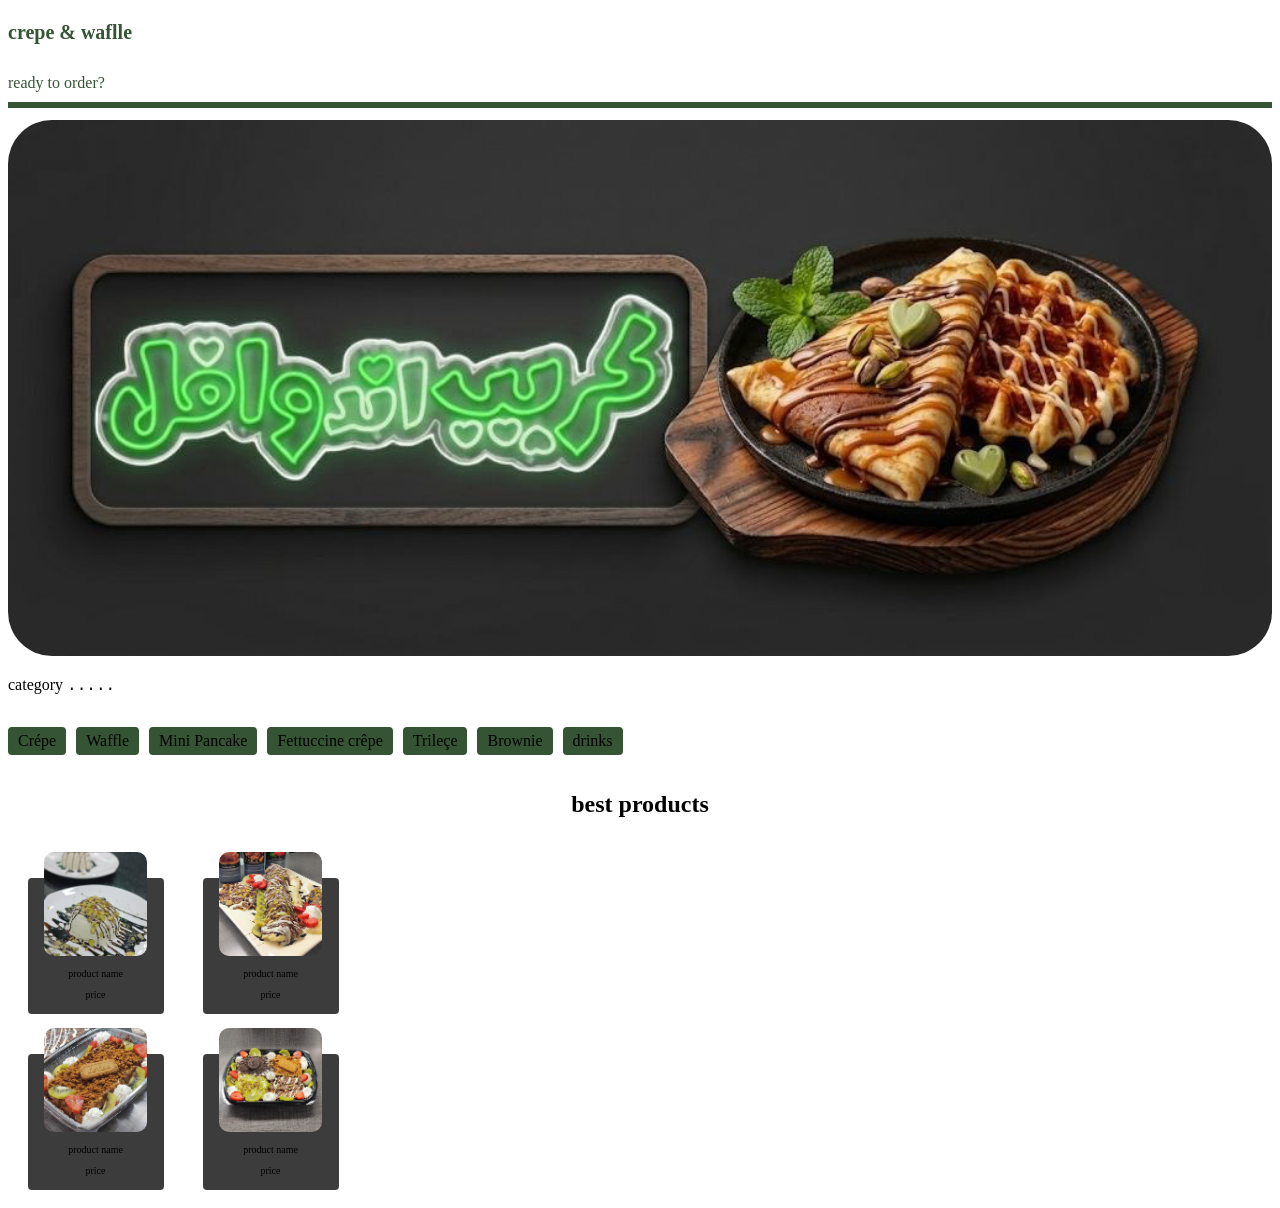
==== index.html @ 7a157cff "Add files via upload" ====
<!DOCTYPE html>
<html>
    <head>
        <meta name="viewport" content="width=device-width, initial-scale=1.0, maximum-scale=1.0, user-scalable=no">
        <meta charset="UTF-8">
        <title>crepe & waflle</title>
        <link rel="stylesheet" href="style.css">
        <link rel="preconnect" href="https://fonts.googleapis.com">
        <link rel="preconnect" href="https://fonts.gstatic.com" crossorigin>
        <link href="https://fonts.googleapis.com/css2?family=Anton&display=swap" rel="stylesheet">
    </head>
    <body>
        <header>
            <h1>crepe & waflle</h1>
            <!-- <img src="picture/sell.jpg" alt="sell" class="sell"> -->
            <p class="re">ready to order?</p>
           <hr>
        </header>
        <img src="picture/1.jpg" alt="" class="logo">
        <nav>
            <!-- <input type="text" search="search" placeholder="search for products"> -->
            <p>category <span class="point">.....</span></p>
            <div class="category">
            <p class="cate">Crépe</p>
            <p class="cate">Waffle</p>
            <p class="cate">Mini Pancake</p>
            <p class="cate">Fettuccine crêpe</p>          
            <p class="cate">Trileçe</p>
            <p class="cate">Brownie</p>
            <p class="cate">drinks</p>
            </div>
        </nav>
        <main>
            <p class="bp">best products</p>
            <section class="products">
                <div class="product">
                    <img src="picture/p1.jpg" alt="product1" class="pr">
                    <p>product name</p>
                    <p>price</p>
                </div>
                <div class="product">
                    <img src="picture/p2.jpg" alt="product2" class="pr">
                    <p>product name</p>
                    <p>price</p>
                </div>
                <div class="product2">
                    <img src="picture/p3.jpg" alt="product3" class="pr">
                    <p>product name</p>
                    <p>price</p>
                </div>
                <div class="product2">
                    <img src="picture/p4.jpg" alt="product4" class="pr">
                    <p>product name</p>
                    <p>price</p>
                </div>

            </section>
        </main>
    </body>

</html>
---- style.css ----
@media (max-width: 768px) {
 body {
    font-family: "Anton", sans-serif;
    background-color: #2c2c2c;
    color: white;
    padding: 3%;
}
}

header {
    color: #355434;
    text-align: left;
    display: inline-block;
    align-items: center;
    width: 100%;
}
hr{
    border: 3px solid #355434;
}
.logo {
    width: 100%;
    border-radius: 44px;
}
h1{
    display: inline-block;
    font-size: 20px;
}

.re {
    /* position: absolute; */
    display: block;
    /* top: 44px; */
    margin-bottom: 10px;
}

.sell {
    width: 16%;
    margin-left: auto;
}

input[type="text"] {
    width: 100%;
    padding: 10px;
    margin: 10px 0;
    box-sizing: border-box;
    border: 2px solid #221f1f;
    border-radius: 10px;
    color: #f08535;
}

.category {
    display: flex;
    margin-top: 10px;
    overflow-x: auto;
    white-space: nowrap;
    -webkit-overflow-scrolling: touch;
    scrollbar-width: none; /* Firefox */
}
.cate {
    display: inline-block;
    margin-right: 10px;
    padding: 5px 10px;
    background-color: #355434;
    border-radius: 4px;
    cursor: pointer;

}

.bp {
    font-size: 24px;
    font-weight: bold;
    margin-top: 20px;
    text-align: center;
}

section {
    width: 350px;
    display: flex;
    flex-wrap: wrap;
    justify-content: space-around;
    margin-top: 50px;
}

 .product { /* the best four products */
    width: 116px;
    height: 116px;
    margin: 10px;
    padding: 10px;
    background-color: #3c3c3c;
    border-radius: 4px;
    text-align: center;
    font-size: 10px;
}
 .product2 { /* the best four products */
    width: 116px;
    height: 116px;
    margin: 10px;
    padding: 10px;
    background-color: #3c3c3c;
    border-radius: 4px;
    text-align: center;
    font-size: 10px;
    margin-top: 30px;
}

.pr {
    margin-top: -31%;
    width: 89%;
    height: 90%;
    border-radius: 10px;
}

.point {
    font-family: 'Courier New', Courier, monospace;
}
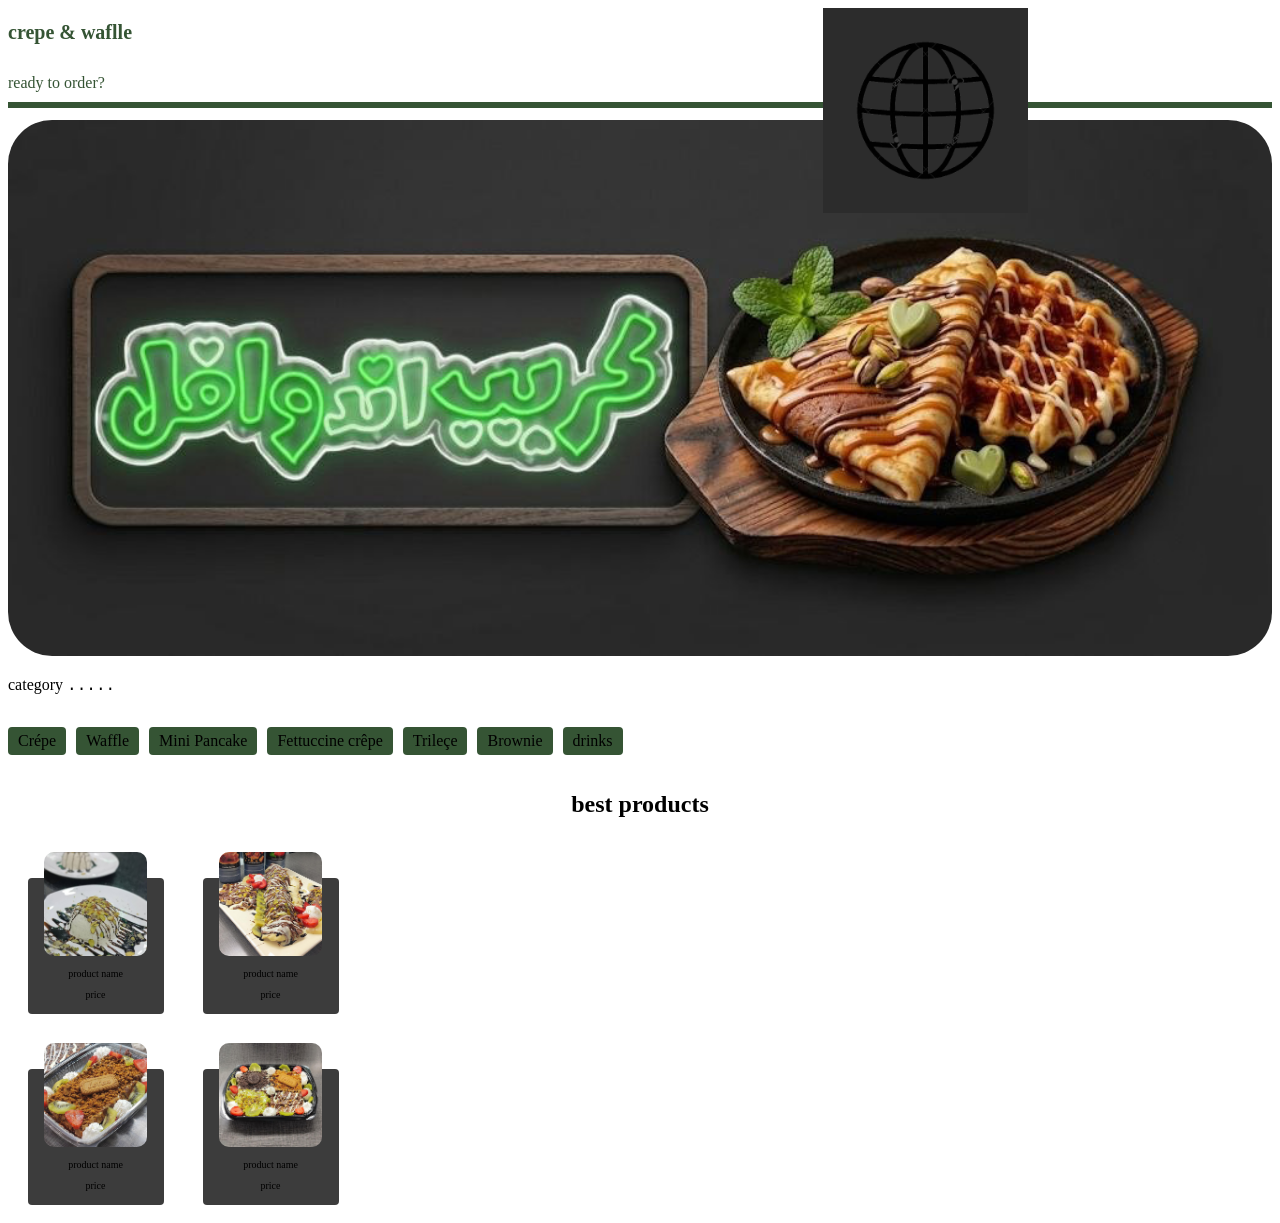
==== commit 49f03533: "Add files via upload" ====
--- a/index.html
+++ b/index.html
@@ -12,7 +12,7 @@
     <body>
         <header>
             <h1>crepe & waflle</h1>
-            <!-- <img src="picture/sell.jpg" alt="sell" class="sell"> -->
+             <img src="picture/lan.png" alt="sell" class="sell"> 
             <p class="re">ready to order?</p>
            <hr>
         </header>
--- a/style.css
+++ b/style.css
@@ -14,7 +14,7 @@
     align-items: center;
     width: 100%;
 }
-hr{
+hr{   /* the horezental line*/
     border: 3px solid #355434;
 }
 .logo {
@@ -35,7 +35,9 @@
 
 .sell {
     width: 16%;
-    margin-left: auto;
+    margin-left: 54%;
+    /* margin-top: -1%; */
+    position: absolute;
 }
 
 input[type="text"] {
@@ -100,7 +102,7 @@
     border-radius: 4px;
     text-align: center;
     font-size: 10px;
-    margin-top: 30px;
+    margin-top: 45px;
 }
 
 .pr {
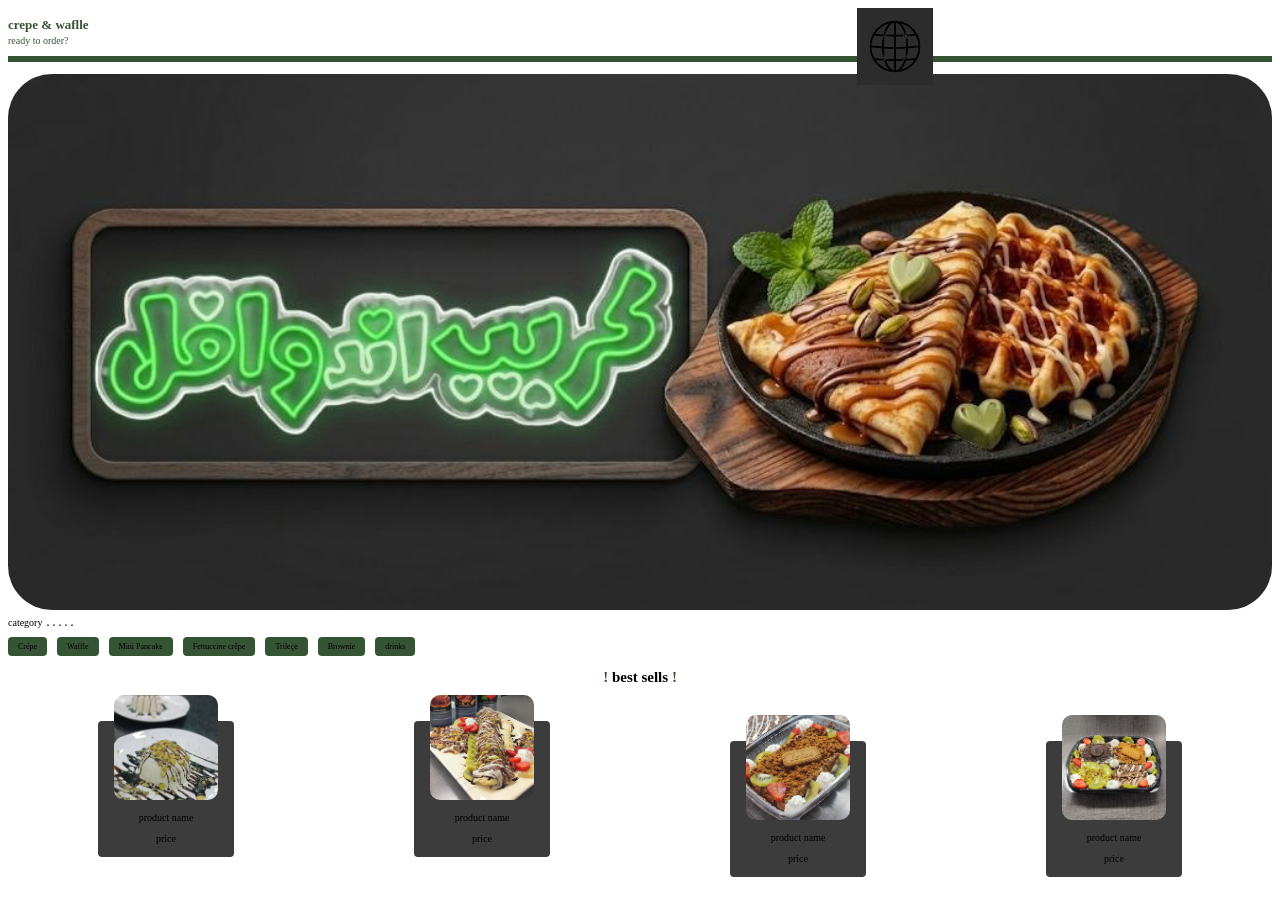
==== commit b32972b7: "Add files via upload" ====
--- a/index.html
+++ b/index.html
@@ -12,14 +12,14 @@
     <body>
         <header>
             <h1>crepe & waflle</h1>
-             <img src="picture/lan.png" alt="sell" class="sell"> 
+             <img src="picture/lan.png" alt="change language" class="lang"> 
             <p class="re">ready to order?</p>
            <hr>
         </header>
         <img src="picture/1.jpg" alt="" class="logo">
         <nav>
             <!-- <input type="text" search="search" placeholder="search for products"> -->
-            <p>category <span class="point">.....</span></p>
+            <p class="ca">category <span class="point">.....</span></p>
             <div class="category">
             <p class="cate">Crépe</p>
             <p class="cate">Waffle</p>
@@ -31,25 +31,25 @@
             </div>
         </nav>
         <main>
-            <p class="bp">best products</p>
+            <p class="bp"><span class="bpFL">!</span> best sells <span class="bpFL">!</span></p>
             <section class="products">
-                <div class="product">
-                    <img src="picture/p1.jpg" alt="product1" class="pr">
-                    <p>product name</p>
-                    <p>price</p>
-                </div>
-                <div class="product">
-                    <img src="picture/p2.jpg" alt="product2" class="pr">
+                <div class="product1">
+                    <img src="picture/p1.jpg" alt="product1" class="ProductPic">
                     <p>product name</p>
                     <p>price</p>
                 </div>
                 <div class="product2">
-                    <img src="picture/p3.jpg" alt="product3" class="pr">
+                    <img src="picture/p2.jpg" alt="product2" class="ProductPic">
                     <p>product name</p>
                     <p>price</p>
                 </div>
-                <div class="product2">
-                    <img src="picture/p4.jpg" alt="product4" class="pr">
+                <div class="product3">
+                    <img src="picture/p3.jpg" alt="product3" class="ProductPic">
+                    <p>product name</p>
+                    <p>price</p>
+                </div>
+                <div class="product4">
+                    <img src="picture/p4.jpg" alt="product4" class="ProductPic">
                     <p>product name</p>
                     <p>price</p>
                 </div>
--- a/style.css
+++ b/style.css
@@ -1,10 +1,19 @@
+html, body {
+    max-width: 100%;
+    overflow-x: hidden;
+}
+
 @media (max-width: 768px) {
  body {
-    font-family: "Anton", sans-serif;
+    font-family: "Inter", sans-serif;
     background-color: #2c2c2c;
     color: white;
     padding: 3%;
 }
+
+/* * {
+    outline: 1px solid red !important;
+} */
 }
 
 header {
@@ -14,51 +23,56 @@
     align-items: center;
     width: 100%;
 }
-hr{   /* the horezental line*/
+
+h1{
+    display: inline-block;
+    font-size: 13px;
+}
+
+.lang {                                 /*language icon*/
+    width: 6%;
+    margin-left: 60%;
+    position: absolute;
+}
+
+.re {                                   /*ready to order*/
+    display: block;
+    margin-bottom: 10px;
+    margin-top: -6px;
+    font-size: 10px;
+}
+
+hr {                                      /* the horezental line*/
     border: 3px solid #355434;
 }
-.logo {
+
+.logo {                                 /*the crep and wafll image (the main picture)*/
     width: 100%;
     border-radius: 44px;
 }
-h1{
-    display: inline-block;
-    font-size: 20px;
+
+.point {                                /*the points in category word*/
+    font-family: 'Courier New', Courier, monospace;
 }
 
-.re {
-    /* position: absolute; */
-    display: block;
-    /* top: 44px; */
-    margin-bottom: 10px;
+.bpFL {
+    color: #355434;
 }
 
-.sell {
-    width: 16%;
-    margin-left: 54%;
-    /* margin-top: -1%; */
-    position: absolute;
-}
-
-input[type="text"] {
-    width: 100%;
-    padding: 10px;
-    margin: 10px 0;
-    box-sizing: border-box;
-    border: 2px solid #221f1f;
-    border-radius: 10px;
-    color: #f08535;
-}
-
-.category {
+.category {                            /* category (section)*/
     display: flex;
-    margin-top: 10px;
+    margin-top: 0px;
     overflow-x: auto;
     white-space: nowrap;
     -webkit-overflow-scrolling: touch;
-    scrollbar-width: none; /* Firefox */
+    scrollbar-width: none; 
 }
-.cate {
+.ca{                                    /*category (word)*/
+    margin: 3px 0 0 0;
+    font-size: 10px;
+}
+
+.cate {                                /*types of category*/
     display: inline-block;
     margin-right: 10px;
     padding: 5px 10px;
@@ -68,22 +82,33 @@
 
 }
 
-.bp {
-    font-size: 24px;
+p.cate {
+    font-size: 8px;
+}
+
+.bp {                                  /*best proudects (word)*/
+    font-size: 15px;
     font-weight: bold;
-    margin-top: 20px;
+    margin-top: 5px;
     text-align: center;
 }
 
-section {
-    width: 350px;
+section {                           /*the best four product (section)*/
+    width: 100%;
     display: flex;
     flex-wrap: wrap;
     justify-content: space-around;
-    margin-top: 50px;
+    margin-top: 25px;
 }
 
- .product { /* the best four products */
+.ProductPic {                           /*produuct pictuire*/
+    margin-top: -31%;
+    width: 89%;
+    height: 90%;
+    border-radius: 10px;
+}
+
+ .product1 ,.product2 {                         /* the best four products (the two in up) */
     width: 116px;
     height: 116px;
     margin: 10px;
@@ -93,7 +118,7 @@
     text-align: center;
     font-size: 10px;
 }
- .product2 { /* the best four products */
+ .product3 , .product4 {                    /* the best four products (the two in down) */
     width: 116px;
     height: 116px;
     margin: 10px;
@@ -102,16 +127,5 @@
     border-radius: 4px;
     text-align: center;
     font-size: 10px;
-    margin-top: 45px;
+    margin-top: 30px;
 }
-
-.pr {
-    margin-top: -31%;
-    width: 89%;
-    height: 90%;
-    border-radius: 10px;
-}
-
-.point {
-    font-family: 'Courier New', Courier, monospace;
-}
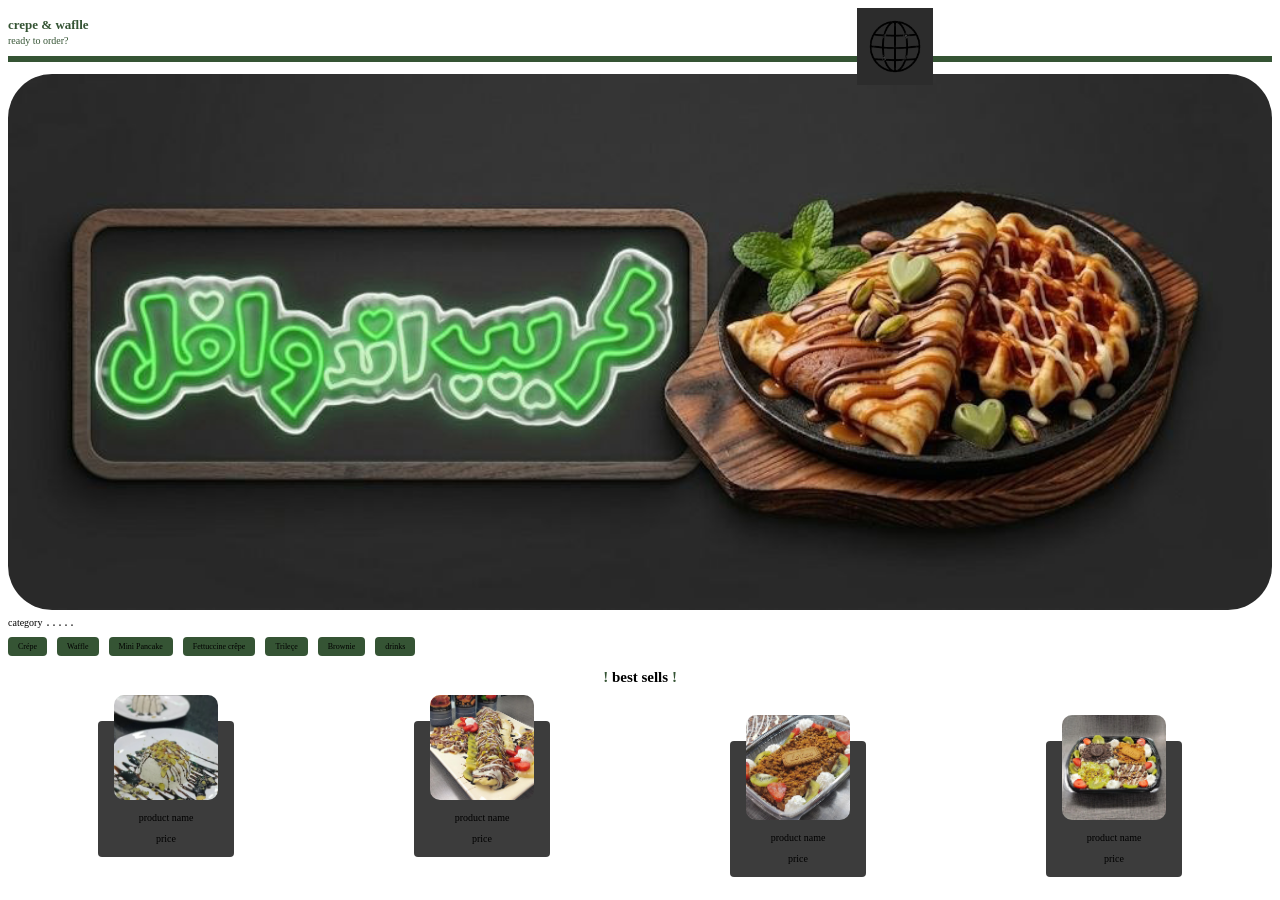
==== commit 7e6fc184: "Add files via upload" ====
--- a/index.html
+++ b/index.html
@@ -34,22 +34,22 @@
             <p class="bp"><span class="bpFL">!</span> best sells <span class="bpFL">!</span></p>
             <section class="products">
                 <div class="product1">
-                    <img src="picture/p1.jpg" alt="product1" class="ProductPic">
+                    <img src="picture/p1.webp" alt="product1" class="ProductPic">
                     <p>product name</p>
                     <p>price</p>
                 </div>
                 <div class="product2">
-                    <img src="picture/p2.jpg" alt="product2" class="ProductPic">
+                    <img src="picture/p2.webp" alt="product2" class="ProductPic">
                     <p>product name</p>
                     <p>price</p>
                 </div>
                 <div class="product3">
-                    <img src="picture/p3.jpg" alt="product3" class="ProductPic">
+                    <img src="picture/p3.webp" alt="product3" class="ProductPic">
                     <p>product name</p>
                     <p>price</p>
                 </div>
                 <div class="product4">
-                    <img src="picture/p4.jpg" alt="product4" class="ProductPic">
+                    <img src="picture/p4.webp" alt="product4" class="ProductPic">
                     <p>product name</p>
                     <p>price</p>
                 </div>
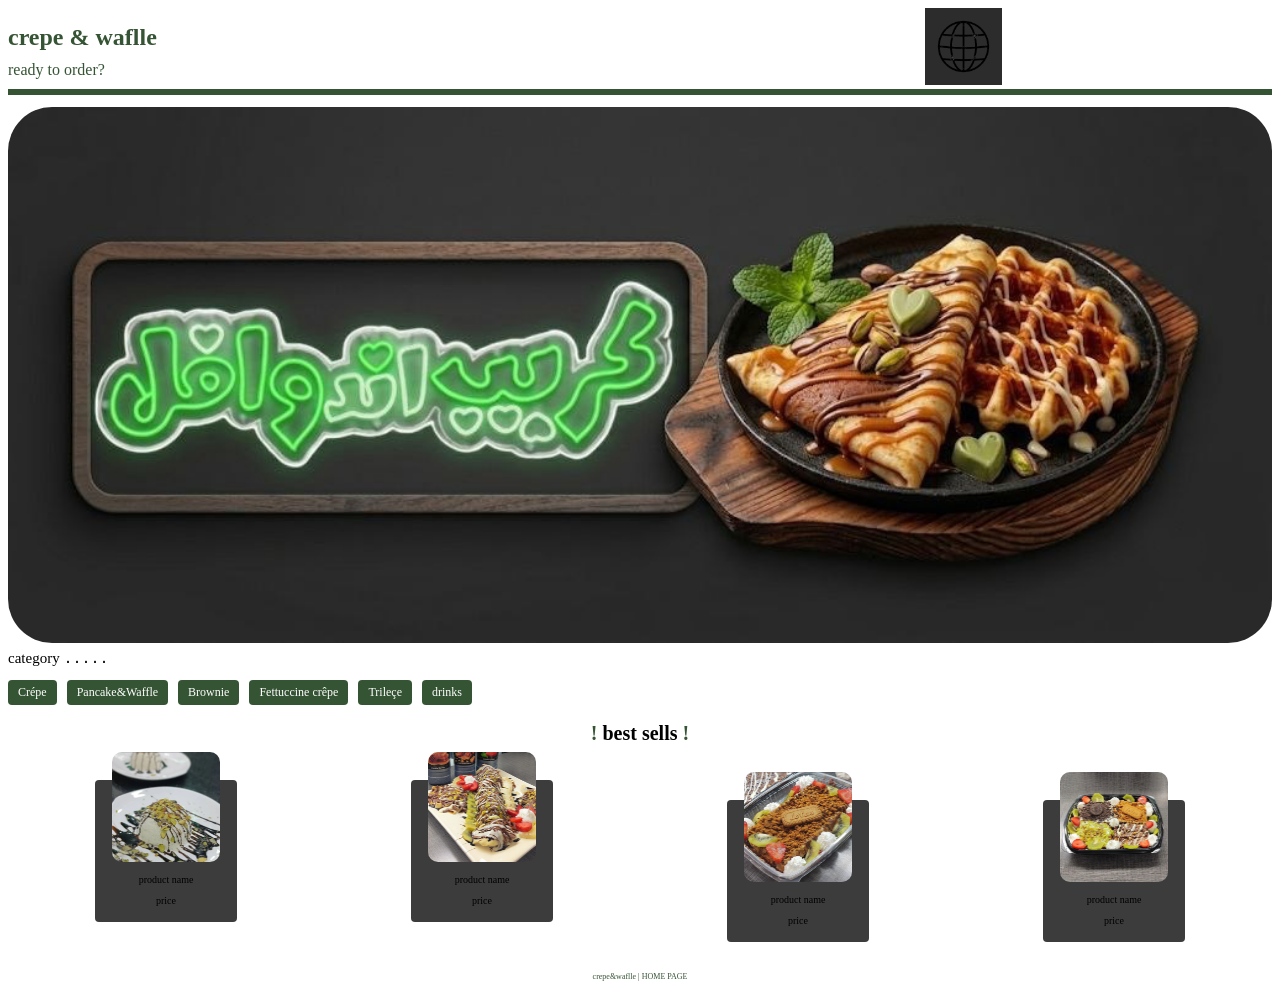
==== commit 1cd1081b: "Add files via upload" ====
--- a/index.html
+++ b/index.html
@@ -21,12 +21,11 @@
             <!-- <input type="text" search="search" placeholder="search for products"> -->
             <p class="ca">category <span class="point">.....</span></p>
             <div class="category">
-            <p class="cate">Crépe</p>
-            <p class="cate">Waffle</p>
-            <p class="cate">Mini Pancake</p>
-            <p class="cate">Fettuccine crêpe</p>          
+            <a href="internallinks/crepe.html"><p class="cate">Crépe</p></a>
+            <a href="internallinks/panandwaf.html"><p class="cate">Pancake&Waffle</p></a>
+            <a href="internallinks/brownie.html"><p class="cate">Brownie</p></a>
+            <p class="cate">Fettuccine crêpe</p>     
             <p class="cate">Trileçe</p>
-            <p class="cate">Brownie</p>
             <p class="cate">drinks</p>
             </div>
         </nav>
@@ -56,6 +55,9 @@
 
             </section>
         </main>
+        <footer>
+            <p>crepe&waflle | HOME PAGE</p>
+        </footer>
     </body>
 
 </html>
--- a/style.css
+++ b/style.css
@@ -26,7 +26,7 @@
 
 h1{
     display: inline-block;
-    font-size: 13px;
+    font-size: 24px;
 }
 
 .lang {                                 /*language icon*/
@@ -39,7 +39,7 @@
     display: block;
     margin-bottom: 10px;
     margin-top: -6px;
-    font-size: 10px;
+    font-size: 16px;
 }
 
 hr {                                      /* the horezental line*/
@@ -55,7 +55,7 @@
     font-family: 'Courier New', Courier, monospace;
 }
 
-.bpFL {
+.bpFL {                      /*  !    */
     color: #355434;
 }
 
@@ -69,7 +69,7 @@
 }
 .ca{                                    /*category (word)*/
     margin: 3px 0 0 0;
-    font-size: 10px;
+    font-size: 15px;
 }
 
 .cate {                                /*types of category*/
@@ -83,11 +83,12 @@
 }
 
 p.cate {
-    font-size: 8px;
+    font-size: 12px;
+    color: white;
 }
 
 .bp {                                  /*best proudects (word)*/
-    font-size: 15px;
+    font-size: 20px;
     font-weight: bold;
     margin-top: 5px;
     text-align: center;
@@ -109,8 +110,8 @@
 }
 
  .product1 ,.product2 {                         /* the best four products (the two in up) */
-    width: 116px;
-    height: 116px;
+    width: 122px;
+    height: 122px;
     margin: 10px;
     padding: 10px;
     background-color: #3c3c3c;
@@ -119,8 +120,8 @@
     font-size: 10px;
 }
  .product3 , .product4 {                    /* the best four products (the two in down) */
-    width: 116px;
-    height: 116px;
+    width: 122px;
+    height: 122px;
     margin: 10px;
     padding: 10px;
     background-color: #3c3c3c;
@@ -129,3 +130,10 @@
     font-size: 10px;
     margin-top: 30px;
 }
+
+footer {
+    text-align: center;
+    color: #355434;
+    font-size: 8px;
+    margin-top: 20px;
+}
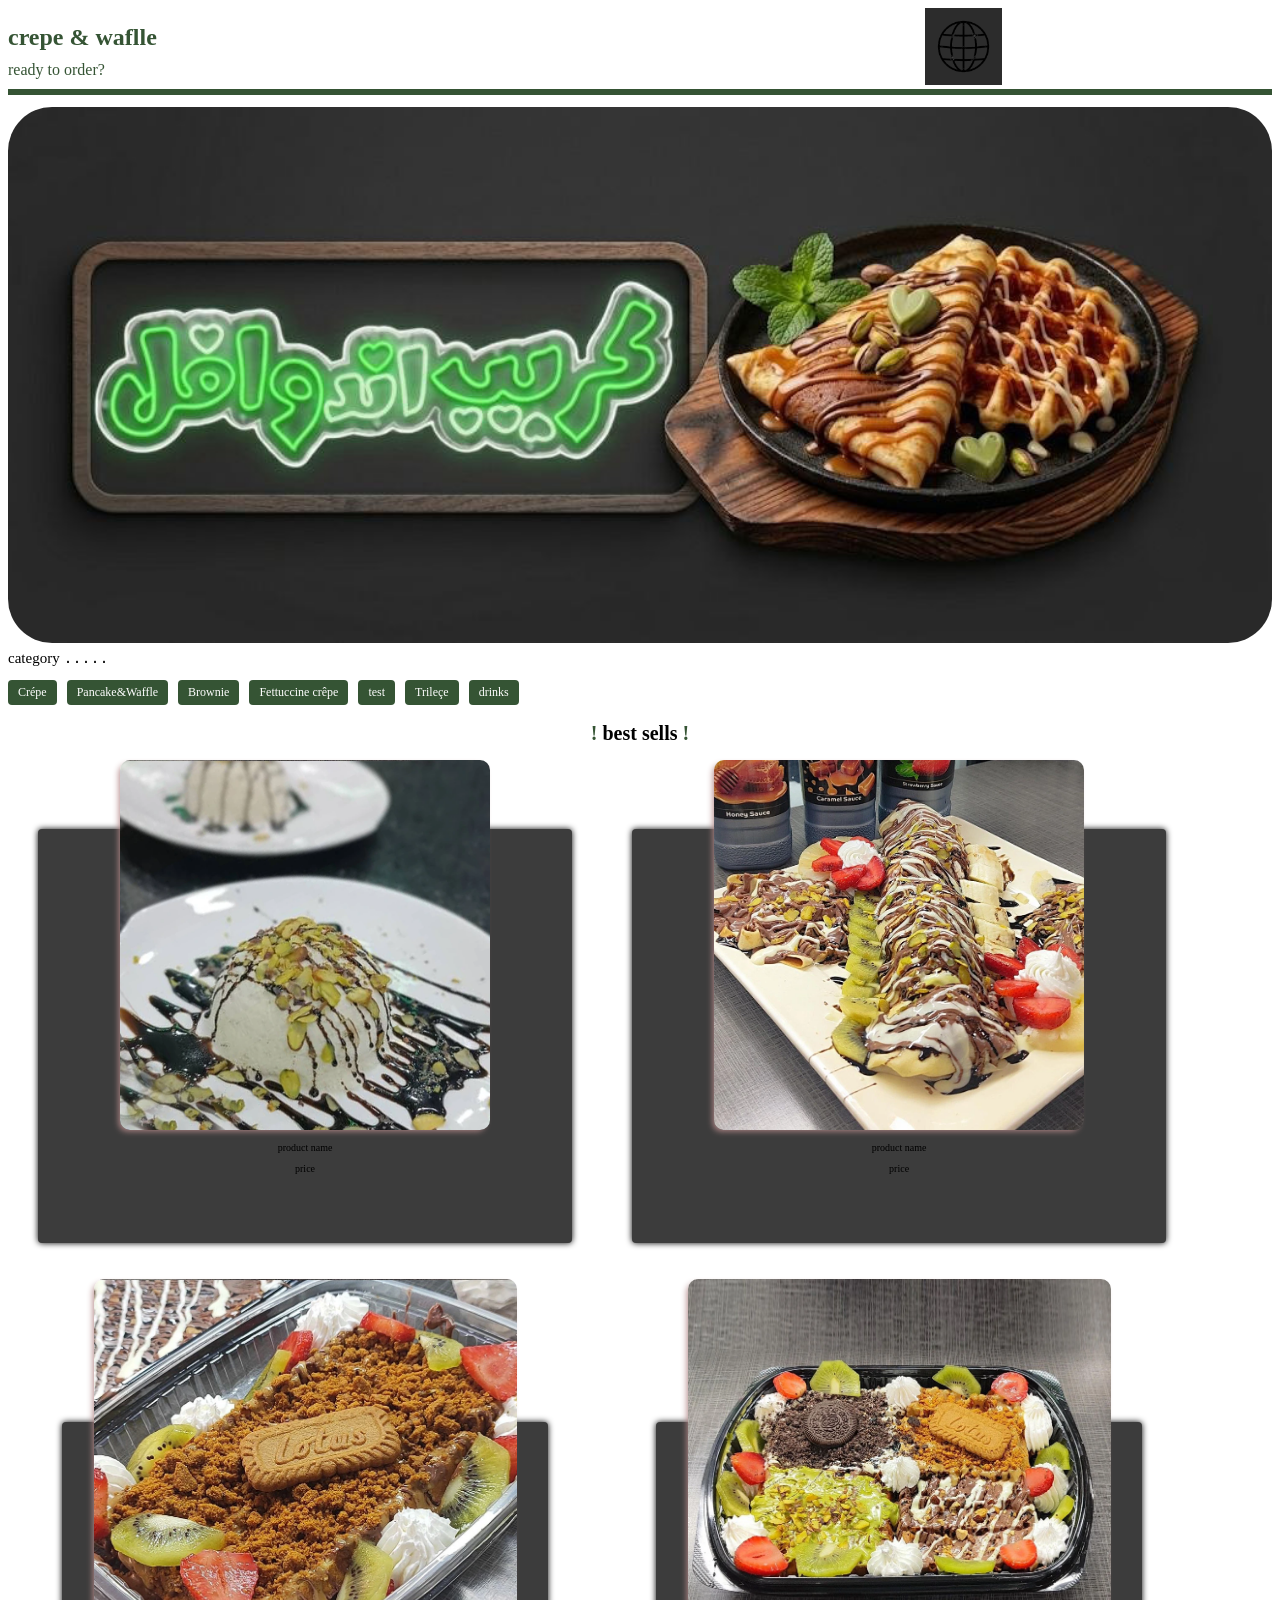
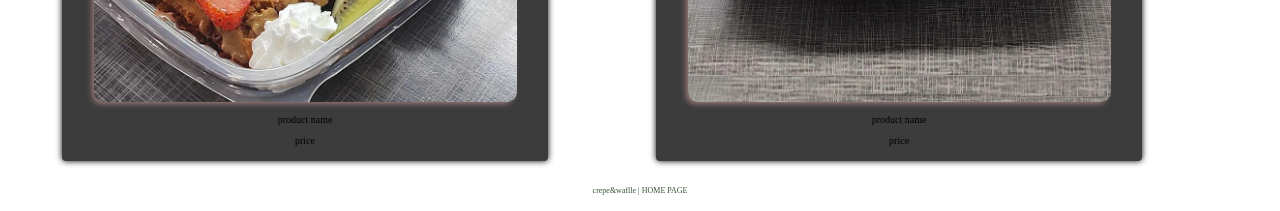
==== commit 3457406e: "Add files via upload" ====
--- a/index.html
+++ b/index.html
@@ -24,8 +24,9 @@
             <a href="internallinks/crepe.html"><p class="cate">Crépe</p></a>
             <a href="internallinks/panandwaf.html"><p class="cate">Pancake&Waffle</p></a>
             <a href="internallinks/brownie.html"><p class="cate">Brownie</p></a>
-            <p class="cate">Fettuccine crêpe</p>     
-            <p class="cate">Trileçe</p>
+            <a href="internallinks/fettuccine.html"><p class="cate">Fettuccine crêpe</p></a>
+            <a href="internallinks/test.html"><p class="cate">test</p></a>
+            <a href="internallinks/"><p class="cate">Trileçe</p></a>
             <p class="cate">drinks</p>
             </div>
         </nav>
--- a/style.css
+++ b/style.css
@@ -11,10 +11,9 @@
     padding: 3%;
 }
 
-/* * {
-    outline: 1px solid red !important;
-} */
 }
+
+
 
 header {
     color: #355434;
@@ -95,7 +94,7 @@
 }
 
 section {                           /*the best four product (section)*/
-    width: 100%;
+    width: 94%;
     display: flex;
     flex-wrap: wrap;
     justify-content: space-around;
@@ -107,28 +106,32 @@
     width: 89%;
     height: 90%;
     border-radius: 10px;
+    box-shadow: -3px 3px 6px -2px #b58a8a;
 }
-
+/* */
  .product1 ,.product2 {                         /* the best four products (the two in up) */
-    width: 122px;
-    height: 122px;
-    margin: 10px;
-    padding: 10px;
+    width: 35%;
+    height: 35%;
+    margin-top: 5%;
+    padding: 5%;
     background-color: #3c3c3c;
     border-radius: 4px;
     text-align: center;
     font-size: 10px;
+    box-shadow: 0 0 6px 0 #000000;
 }
+
  .product3 , .product4 {                    /* the best four products (the two in down) */
-    width: 122px;
-    height: 122px;
-    margin: 10px;
-    padding: 10px;
+    width: 40%;
+    height: 40%;
+    margin: 5px;
+    padding: 5px;
     background-color: #3c3c3c;
     border-radius: 4px;
     text-align: center;
     font-size: 10px;
-    margin-top: 30px;
+    margin-top: 15%;
+    box-shadow: 0 0 6px 0 #000000;
 }
 
 footer {
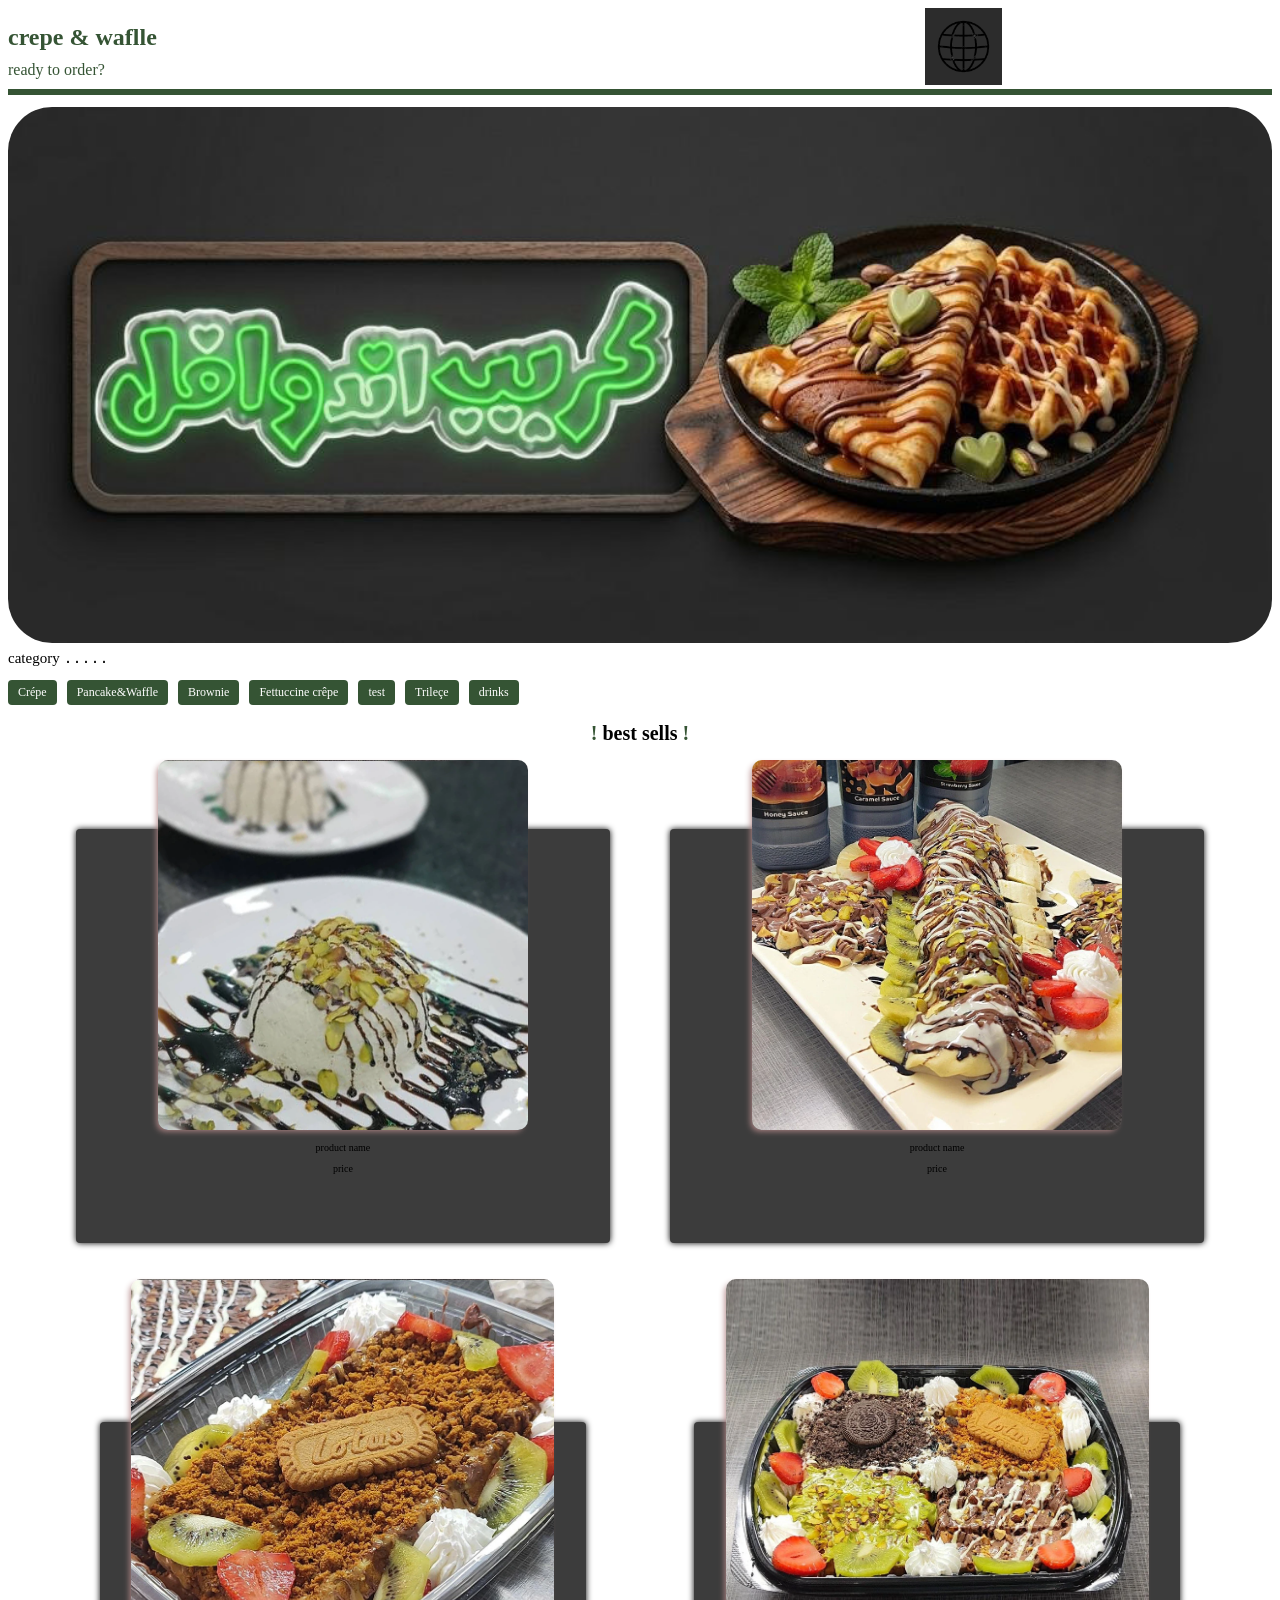
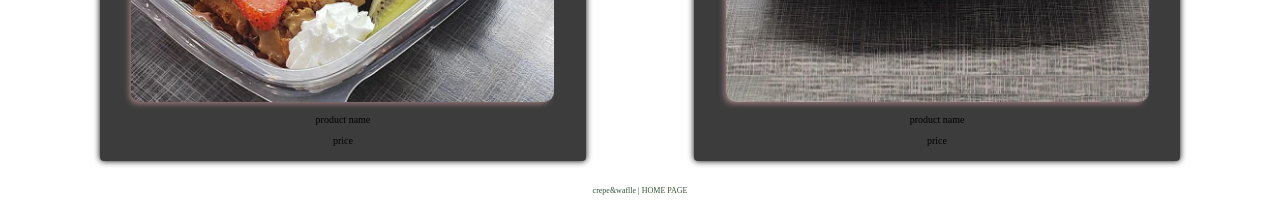
==== commit 51f844f3: "Add files via upload" ====
--- a/index.html
+++ b/index.html
@@ -34,22 +34,22 @@
             <p class="bp"><span class="bpFL">!</span> best sells <span class="bpFL">!</span></p>
             <section class="products">
                 <div class="product1">
-                    <img src="picture/p1.webp" alt="product1" class="ProductPic">
+                    <img src="picture/p1.webp" alt="product1" class="ProductPic" loading="lazy">
                     <p>product name</p>
                     <p>price</p>
                 </div>
                 <div class="product2">
-                    <img src="picture/p2.webp" alt="product2" class="ProductPic">
+                    <img src="picture/p2.webp" alt="product2" class="ProductPic" loading="lazy">
                     <p>product name</p>
                     <p>price</p>
                 </div>
                 <div class="product3">
-                    <img src="picture/p3.webp" alt="product3" class="ProductPic">
+                    <img src="picture/p3.webp" alt="product3" class="ProductPic" loading="lazy">
                     <p>product name</p>
                     <p>price</p>
                 </div>
                 <div class="product4">
-                    <img src="picture/p4.webp" alt="product4" class="ProductPic">
+                    <img src="picture/p4.webp" alt="product4" class="ProductPic" loading="lazy">
                     <p>product name</p>
                     <p>price</p>
                 </div>
--- a/style.css
+++ b/style.css
@@ -1,3 +1,7 @@
+:root {
+    --mainColor: #355434;
+}
+
 html, body {
     max-width: 100%;
     overflow-x: hidden;
@@ -15,8 +19,13 @@
 
 
 
+a {
+    color: var(--mainColor);
+    text-decoration: none;
+}
+
 header {
-    color: #355434;
+    color: var(--mainColor);
     text-align: left;
     display: inline-block;
     align-items: center;
@@ -42,7 +51,7 @@
 }
 
 hr {                                      /* the horezental line*/
-    border: 3px solid #355434;
+    border: 3px solid var(--mainColor);
 }
 
 .logo {                                 /*the crep and wafll image (the main picture)*/
@@ -75,7 +84,7 @@
     display: inline-block;
     margin-right: 10px;
     padding: 5px 10px;
-    background-color: #355434;
+    background-color: var(--mainColor);
     border-radius: 4px;
     cursor: pointer;
 
@@ -99,6 +108,7 @@
     flex-wrap: wrap;
     justify-content: space-around;
     margin-top: 25px;
+    margin-left: 3%;
 }
 
 .ProductPic {                           /*produuct pictuire*/
@@ -136,7 +146,7 @@
 
 footer {
     text-align: center;
-    color: #355434;
+    color: var(--mainColor);
     font-size: 8px;
     margin-top: 20px;
 }
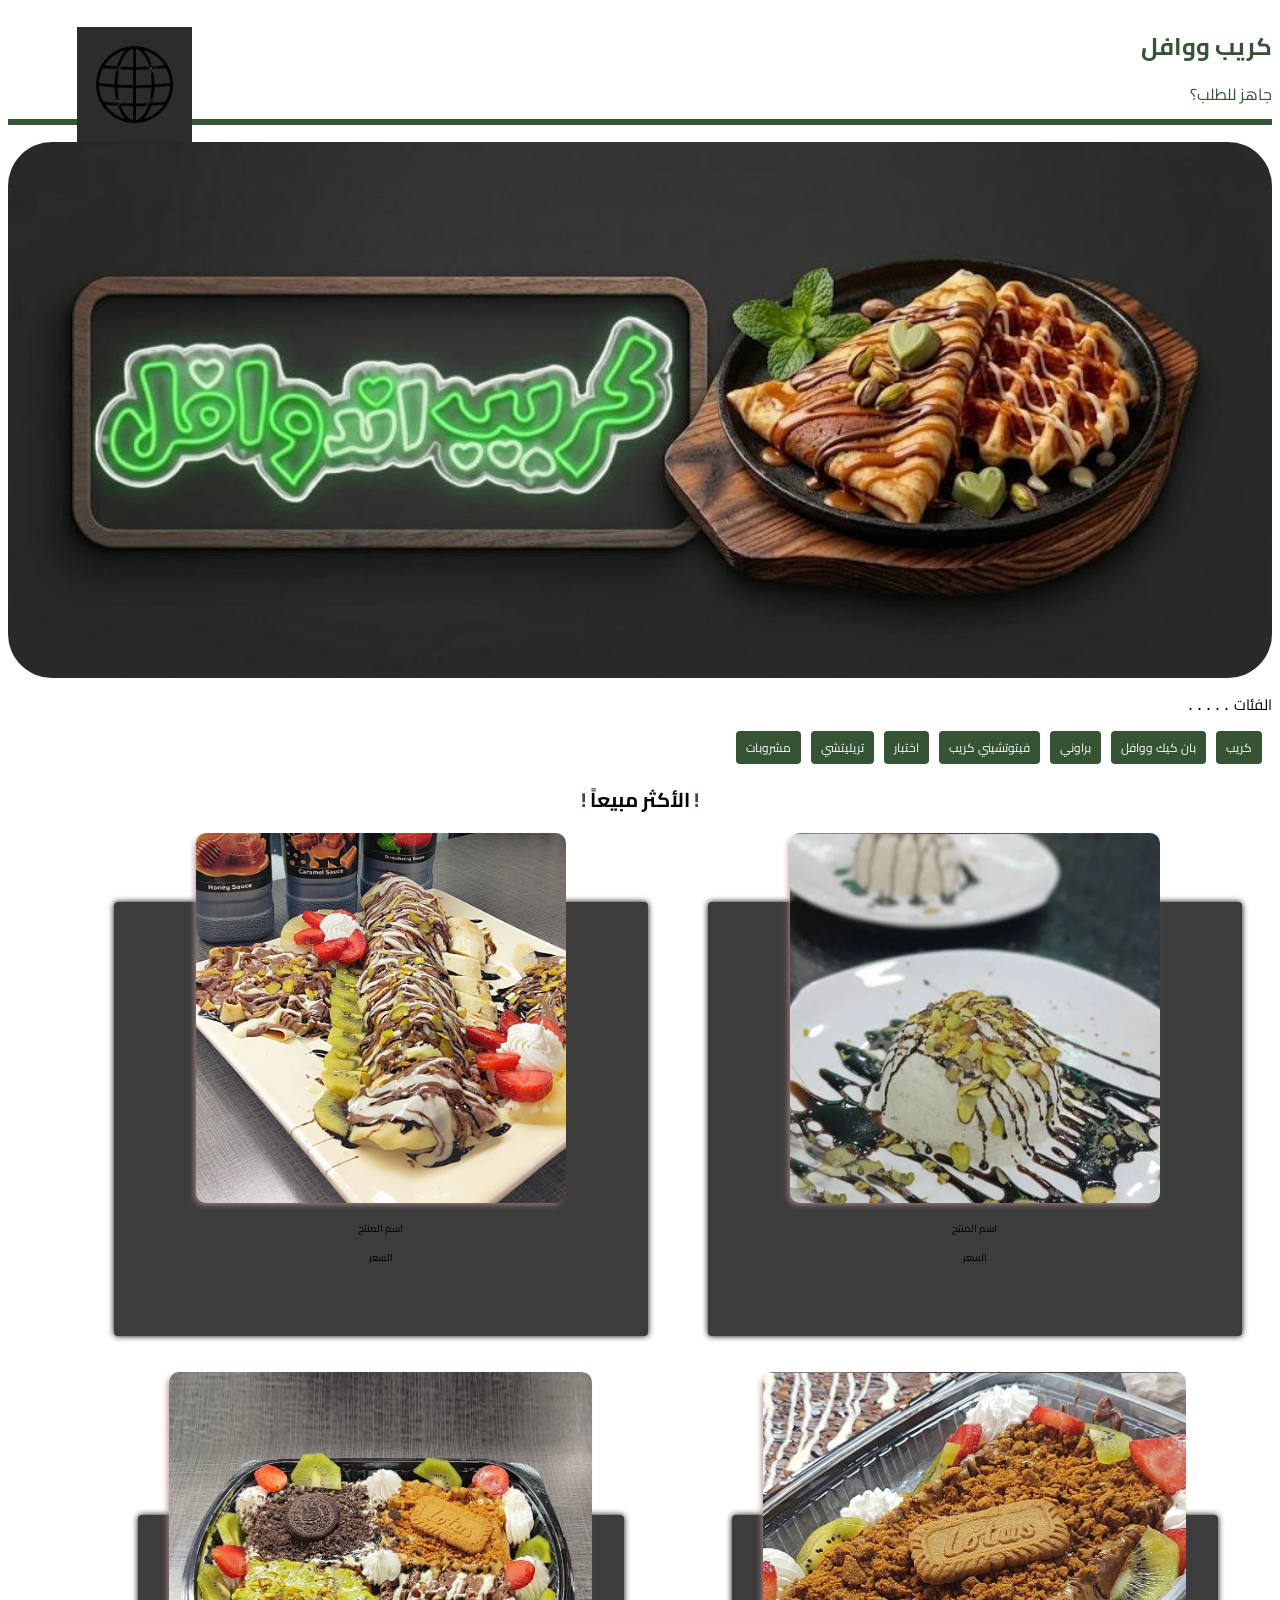
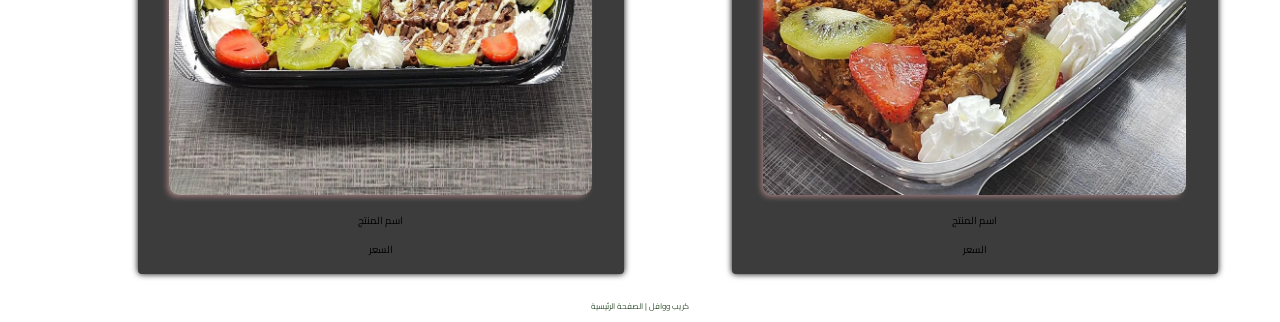
==== commit c0b03977: "Add files via upload" ====
--- a/index.html
+++ b/index.html
@@ -1,64 +1,80 @@
-<!DOCTYPE html>
-<html>
+ <!DOCTYPE html>
+<html lang="ar" dir="rtl">
     <head>
         <meta name="viewport" content="width=device-width, initial-scale=1.0, maximum-scale=1.0, user-scalable=no">
         <meta charset="UTF-8">
-        <title>crepe & waflle</title>
+        <title>كريب ووافل</title>
         <link rel="stylesheet" href="style.css">
         <link rel="preconnect" href="https://fonts.googleapis.com">
         <link rel="preconnect" href="https://fonts.gstatic.com" crossorigin>
-        <link href="https://fonts.googleapis.com/css2?family=Anton&display=swap" rel="stylesheet">
+        <link href="https://fonts.googleapis.com/css2?family=Cairo:wght@400;700&display=swap" rel="stylesheet">
+        <style>
+            /* RTL adjustments for the Arabic version only */
+            body {
+                font-family: "Cairo", sans-serif;
+            }
+            header {
+                text-align: right;
+            }
+            .lang {
+                margin-left: 0;
+                margin-right: 60%;
+            }
+            h1 {
+                font-family: "Cairo", sans-serif;
+            }
+        </style>
     </head>
     <body>
         <header>
-            <h1>crepe & waflle</h1>
-             <img src="picture/lan.png" alt="change language" class="lang"> 
-            <p class="re">ready to order?</p>
+            <h1>كريب ووافل</h1>
+            <a href="index2.html"><img src="picture/lan.png" alt="تغيير اللغة" class="lang"></a>
+            <p class="re">جاهز للطلب؟</p>
            <hr>
         </header>
         <img src="picture/1.jpg" alt="" class="logo">
         <nav>
             <!-- <input type="text" search="search" placeholder="search for products"> -->
-            <p class="ca">category <span class="point">.....</span></p>
+            <p class="ca">الفئات <span class="point">.....</span></p>
             <div class="category">
-            <a href="internallinks/crepe.html"><p class="cate">Crépe</p></a>
-            <a href="internallinks/panandwaf.html"><p class="cate">Pancake&Waffle</p></a>
-            <a href="internallinks/brownie.html"><p class="cate">Brownie</p></a>
-            <a href="internallinks/fettuccine.html"><p class="cate">Fettuccine crêpe</p></a>
-            <a href="internallinks/test.html"><p class="cate">test</p></a>
-            <a href="internallinks/"><p class="cate">Trileçe</p></a>
-            <p class="cate">drinks</p>
+            <a href="internallinks/crepe.html"><p class="cate">كريب</p></a>
+            <a href="internallinks/panandwaf.html"><p class="cate">بان كيك ووافل</p></a>
+            <a href="internallinks/brownie.html"><p class="cate">براوني</p></a>
+            <a href="internallinks/fettuccine.html"><p class="cate">فيتوتشيني كريب</p></a>
+            <a href="internallinks/test.html"><p class="cate">اختبار</p></a>
+            <a href="internallinks/"><p class="cate">تريليتشي</p></a>
+            <p class="cate">مشروبات</p>
             </div>
         </nav>
         <main>
-            <p class="bp"><span class="bpFL">!</span> best sells <span class="bpFL">!</span></p>
+            <p class="bp"><span class="bpFL">!</span> الأكثر مبيعاً <span class="bpFL">!</span></p>
             <section class="products">
                 <div class="product1">
-                    <img src="picture/p1.webp" alt="product1" class="ProductPic" loading="lazy">
-                    <p>product name</p>
-                    <p>price</p>
+                    <img src="picture/p1.webp" alt="منتج 1" class="ProductPic" loading="lazy">
+                    <p>اسم المنتج</p>
+                    <p>السعر</p>
                 </div>
                 <div class="product2">
-                    <img src="picture/p2.webp" alt="product2" class="ProductPic" loading="lazy">
-                    <p>product name</p>
-                    <p>price</p>
+                    <img src="picture/p2.webp" alt="منتج 2" class="ProductPic" loading="lazy">
+                    <p>اسم المنتج</p>
+                    <p>السعر</p>
                 </div>
                 <div class="product3">
-                    <img src="picture/p3.webp" alt="product3" class="ProductPic" loading="lazy">
-                    <p>product name</p>
-                    <p>price</p>
+                    <img src="picture/p3.webp" alt="منتج 3" class="ProductPic" loading="lazy">
+                    <p>اسم المنتج</p>
+                    <p>السعر</p>
                 </div>
                 <div class="product4">
-                    <img src="picture/p4.webp" alt="product4" class="ProductPic" loading="lazy">
-                    <p>product name</p>
-                    <p>price</p>
+                    <img src="picture/p4.webp" alt="منتج 4" class="ProductPic" loading="lazy">
+                    <p>اسم المنتج</p>
+                    <p>السعر</p>
                 </div>
 
             </section>
         </main>
         <footer>
-            <p>crepe&waflle | HOME PAGE</p>
+            <p>كريب ووافل | الصفحة الرئيسية</p>
         </footer>
     </body>
 
-</html>+</html>
--- a/style.css
+++ b/style.css
@@ -4,7 +4,6 @@
 
 html, body {
     max-width: 100%;
-    overflow-x: hidden;
 }
 
 @media (max-width: 768px) {
@@ -13,11 +12,18 @@
     background-color: #2c2c2c;
     color: white;
     padding: 3%;
+    overflow-x: hidden;
 }
 
 }
 
-
+#lan {
+    width: 9%;
+    margin-left: 60%;
+    position: absolute;
+    top: 3%;
+    left: 25%;
+}
 
 a {
     color: var(--mainColor);
@@ -38,9 +44,11 @@
 }
 
 .lang {                                 /*language icon*/
-    width: 6%;
+    width: 9%;
     margin-left: 60%;
     position: absolute;
+    top: 3%;
+    right: 25%;
 }
 
 .re {                                   /*ready to order*/
@@ -116,7 +124,7 @@
     width: 89%;
     height: 90%;
     border-radius: 10px;
-    box-shadow: -3px 3px 6px -2px #b58a8a;
+    box-shadow: -3px 3px 6px -2px    #b58a8a;
 }
 /* */
  .product1 ,.product2 {                         /* the best four products (the two in up) */
